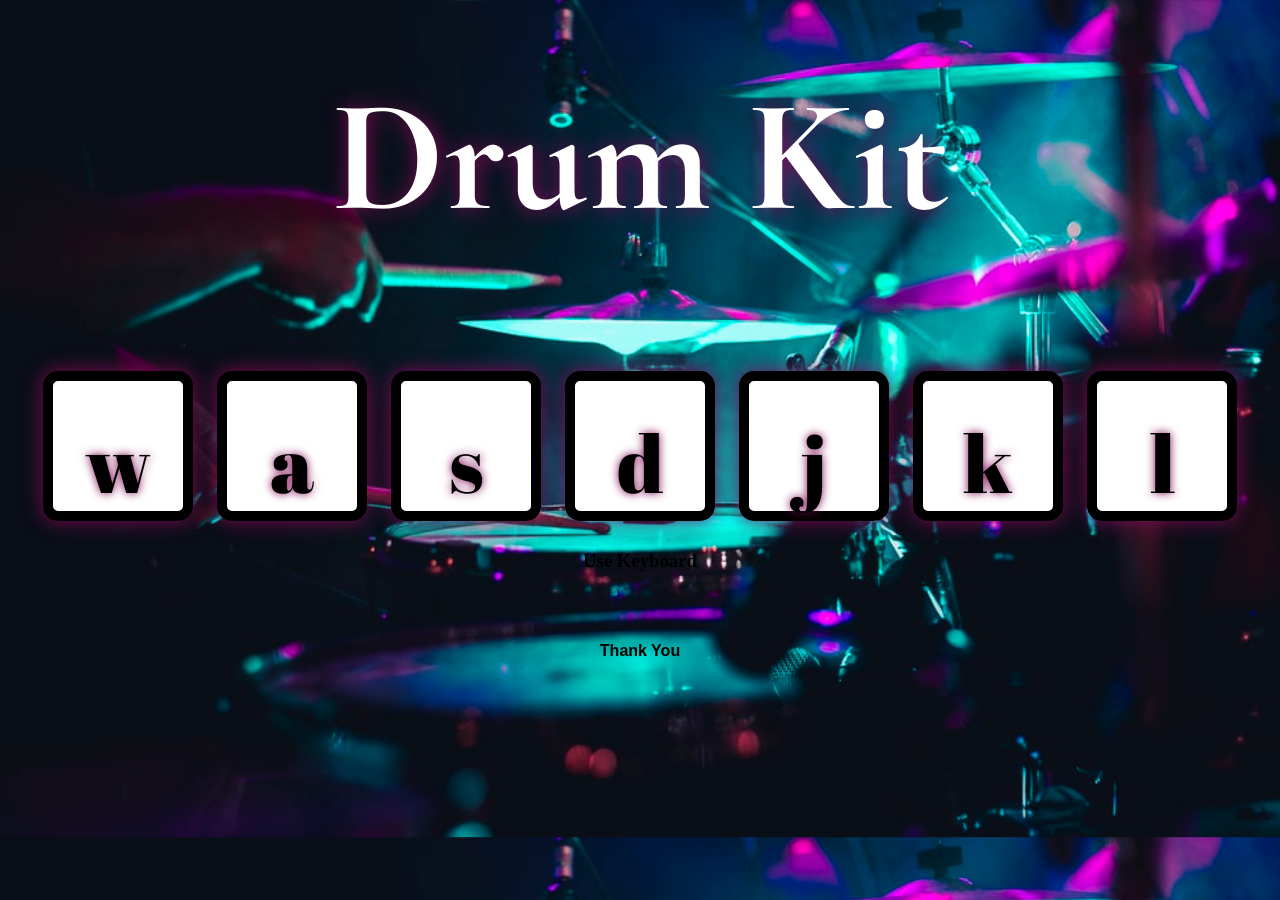
==== index.html @ 46cb0e56 "drum commit" ====
<!DOCTYPE html>
<html lang="en" dir="ltr">

<head>
  <meta charset="utf-8">
  <title>Drum Kit</title>
  <link rel="stylesheet" href="drum.css">
  <link href="https://fonts.googleapis.com/css?family=Arvo" rel="stylesheet">
<link href="https://fonts.googleapis.com/css2?family=Rubik+Moonrocks&display=swap" rel="stylesheet">
<link href="https://fonts.googleapis.com/css2?family=Abril+Fatface&display=swap" rel="stylesheet">
<link href="https://fonts.googleapis.com/css2?family=Cormorant+Garamond:wght@300&display=swap" rel="stylesheet">
</head>

<body>

  <h1 id="title">Drum Kit</h1>
  <div class="set">
    <button class="w drum">w</button>
    <button class="a drum">a</button>
    <button class="s drum">s</button>
    <button class="d drum">d</button>
    <button class="j drum">j</button>
    <button class="k drum">k</button>
    <button class="l drum">l</button>
    <center>
      <h3>Use Keyboard</h3>
  </div>
  <script src="drum.js" charset="utf-8"></script>
  <footer>
    Thank You
  </footer>
</body>

</html>
---- drum.css ----
body {
  text-align: center;
  background-color: white;
}

h1 {
  font-size: 10rem;
  color: white;
  text-shadow: 1px 1px 20px #810955;
margin-top: 60px;
font-family: 'Cormorant Garamond', serif;
}

footer {
  color: black;
  font-family: sans-serif;
font-weight: bolder;
}
.set {
  margin-bottom: 70px;
}
.pressed {
  box-shadow: 0 3px 4px 0 #DBEDF3;
  opacity: 0.5;
}

.drum {
  outline: none;
  border: 10px solid black;
  font-size: 5rem;
font-family: 'Abril Fatface', cursive;
  font-weight: lighter;
  line-height: 2;
  color: black;
box-shadow: 0px 0px 20px #810955;
  text-shadow: 0px 0px 10px #810955;
  border-radius: 15px;
  display: inline-block;
  width: 150px;
  height: 150px;
  text-align: center;
  margin: 10px;
  background-color: white;

}
body{
  background-image: url("./drum.jfif");
  background-repeat: no-repeat repeat-y;
  background-size: 100%;
}
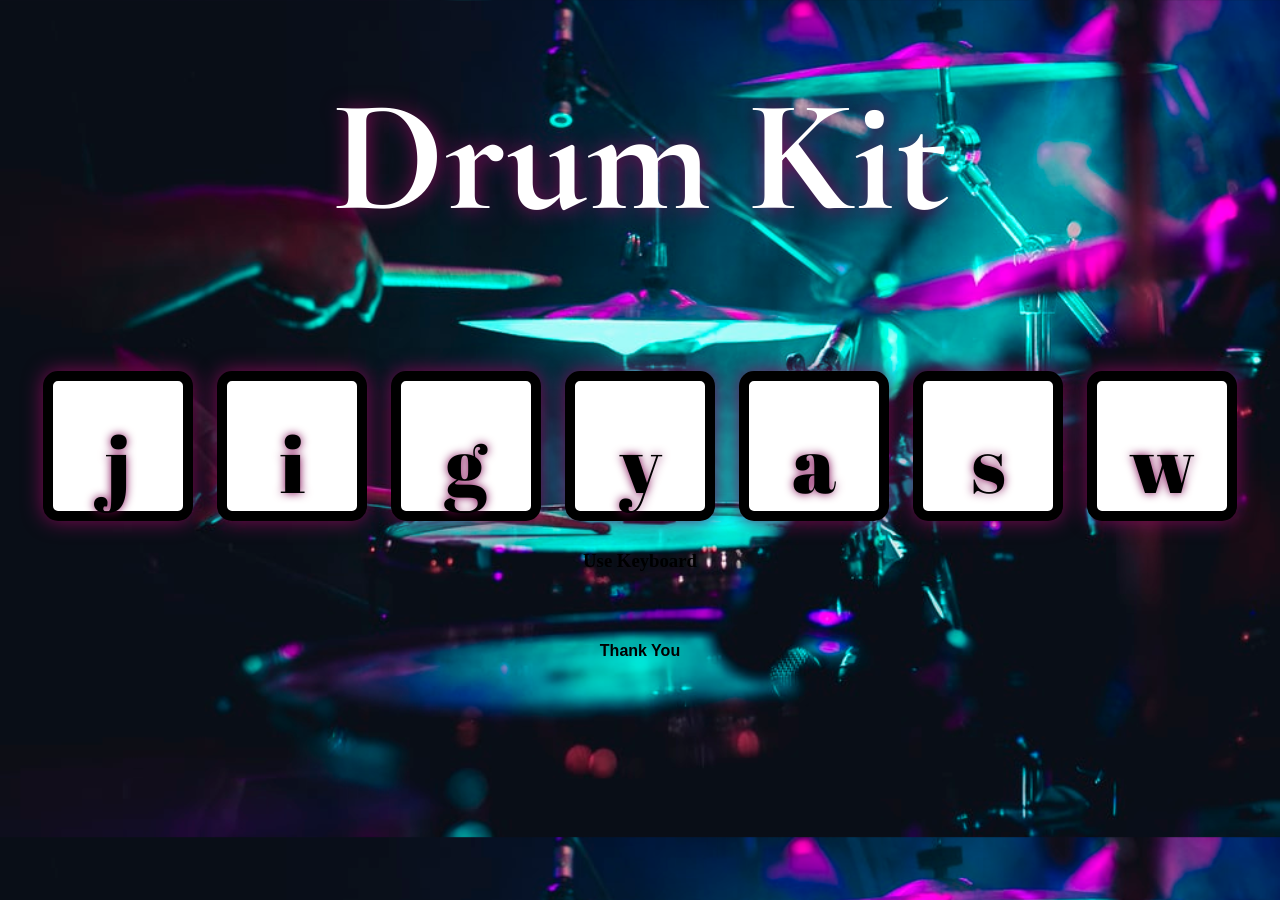
==== commit a713bb55: "Update index.html" ====
--- a/index.html
+++ b/index.html
@@ -4,6 +4,7 @@
 <head>
   <meta charset="utf-8">
   <title>Drum Kit</title>
+   <meta name="viewport" content="width=device-width, initial-scale=1.0,user-scalable=no"/>
   <link rel="stylesheet" href="drum.css">
   <link href="https://fonts.googleapis.com/css?family=Arvo" rel="stylesheet">
 <link href="https://fonts.googleapis.com/css2?family=Rubik+Moonrocks&display=swap" rel="stylesheet">
@@ -15,13 +16,13 @@
 
   <h1 id="title">Drum Kit</h1>
   <div class="set">
-    <button class="w drum">w</button>
+    <button class="j drum">j</button>
+    <button class="i drum">i</button>
+    <button class="g drum">g</button>
+    <button class="y drum">y</button>
     <button class="a drum">a</button>
     <button class="s drum">s</button>
-    <button class="d drum">d</button>
-    <button class="j drum">j</button>
-    <button class="k drum">k</button>
-    <button class="l drum">l</button>
+    <button class="w drum">w</button>
     <center>
       <h3>Use Keyboard</h3>
   </div>
